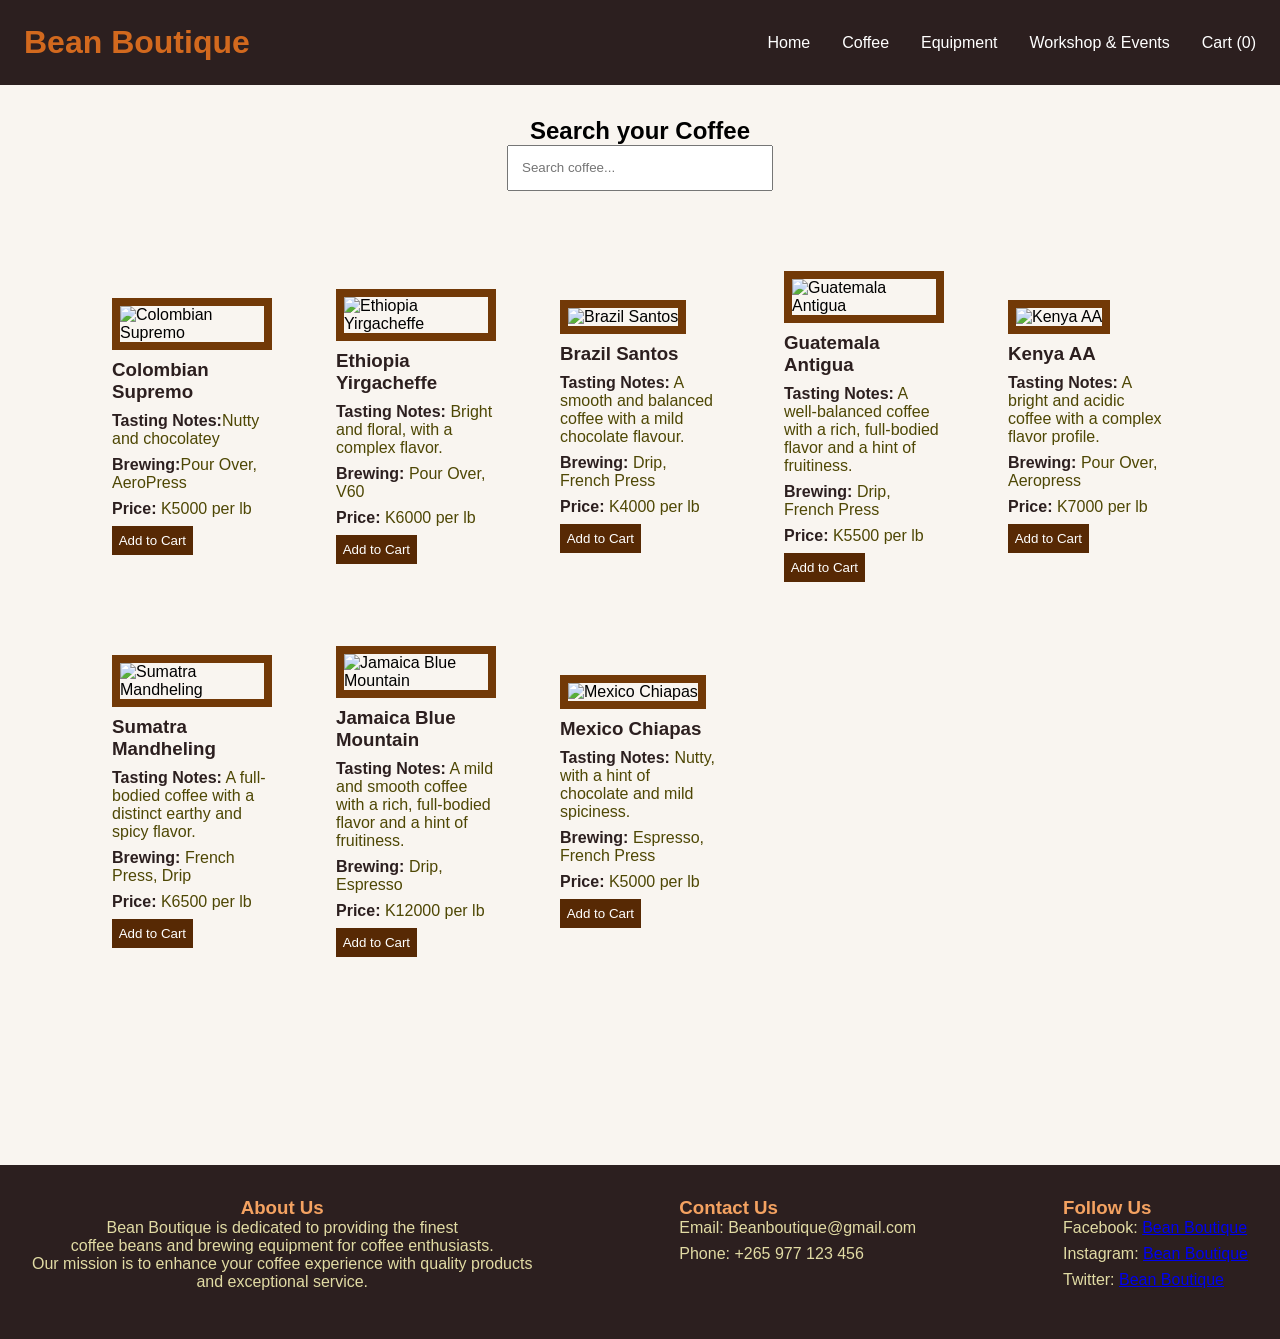
==== coffee.htm @ 49e024cf "Add coffee page" ====
<!DOCTYPE html>
<html lang="en">
<head>
    <meta charset="UTF-8">
    <meta name="viewport" content="width=device-width, initial-scale=1.0">
    <title>Bean Boutique</title>
    <link rel="stylesheet" href="main.css">
</head>
<body>
    <div class="logo"></div>

     <nav>
        
        <div class="logo">Bean Boutique</div>
        <ul>
            <li><a href="main.htm">Home</a></li>
            <li><a href="coffee.htm">Coffee</a></li>
            <li><a href="equipment.htm">Equipment</a></li>
            <li><a href="events.htm">Workshop & Events</a></li>
            <li><a href="cart.htm">Cart <span id="cart-count">(0)</span></a></li>
        </ul>

    </nav>
    

    <div class="container">
    
        <section class="section">
        <h2>Search your Coffee</h2>
        <input type="text" id="search" placeholder="Search coffee..." onkeyup="filterCoffee()">

        </section>  

        <div class="images">
            <div class="block">
                <img src="https://live.staticflickr.com/65535/48798210933_7c9ec1939a_b.jpg" alt="Colombian Supremo">
                <h3>Colombian Supremo</h3>
                <p><strong>Tasting Notes:</strong>Nutty and chocolatey</p>
                <p><strong>Brewing:</strong>Pour Over, AeroPress</p>
                <p><strong>Price:</strong> K5000 per lb</p>
                <button class="cart-btn">Add to Cart</button>
            </div>
            <div class="block">
                <img src="https://upload.wikimedia.org/wikipedia/commons/thumb/5/59/Irgachefe_coffee%E3%80%81Ethiopia.jpg/960px-Irgachefe_coffee%E3%80%81Ethiopia.jpg" alt="Ethiopia Yirgacheffe">
                <h3>Ethiopia Yirgacheffe</h3>
                <p><strong>Tasting Notes:</strong> Bright and floral, with a complex flavor.</p>
                <p><strong>Brewing:</strong> Pour Over, V60</p>
                <p><strong>Price:</strong> K6000 per lb</p>
                <button class="cart-btn">Add to Cart</button>
            </div>
            <div class="block">
                <img src="https://live.staticflickr.com/3148/2957482574_9fefaa1950_b.jpg" alt="Brazil Santos">
                <h3>Brazil Santos</h3>
                <p><strong>Tasting Notes:</strong> A smooth and balanced coffee with a mild chocolate flavour.</p>
                <p><strong>Brewing:</strong> Drip, French Press</p>
                <p><strong>Price:</strong> K4000 per lb</p>
                <button class="cart-btn">Add to Cart</button>
            </div>
            <div class="block">
                <img src="https://upload.wikimedia.org/wikipedia/commons/thumb/2/27/Try-Me_Coffee_New_Orleans_-_1_pound_of_Guatemala_Antigua_freshly_roasted.jpg/1280px-Try-Me_Coffee_New_Orleans_-_1_pound_of_Guatemala_Antigua_freshly_roasted.jpg?_=20250830170238" alt="Guatemala Antigua">
                <h3>Guatemala Antigua</h3>
                <p><strong>Tasting Notes:</strong> A well-balanced coffee with a rich, full-bodied flavor and a hint of fruitiness.</p>
                <p><strong>Brewing:</strong> Drip, French Press</p>
                <p><strong>Price:</strong> K5500 per lb</p>
                <button class="cart-btn">Add to Cart</button>
            </div>
            <div class="block">
                <img src="https://live.staticflickr.com/5588/15047827509_455480f6e6_b.jpg" alt="Kenya AA">
                <h3>Kenya AA</h3>
                <p><strong>Tasting Notes:</strong> A bright and acidic coffee with a complex flavor profile.</p>
                <p><strong>Brewing:</strong> Pour Over, Aeropress </p>
                <p><strong>Price:</strong> K7000 per lb</p>
                <button class="cart-btn">Add to Cart</button>
            </div>
            <div class="block">
                <img src="https://live.staticflickr.com/3133/2708088653_d5575dfa97_b.jpg" alt="Sumatra Mandheling">
                <h3>Sumatra Mandheling</h3>
                <p><strong>Tasting Notes:</strong> A full-bodied coffee with a distinct earthy and spicy flavor.</p>
                <p><strong>Brewing:</strong> French Press, Drip</p>
                <p><strong>Price:</strong> K6500 per lb</p>
                <button class="cart-btn">Add to Cart</button>
            </div>
            <div class="block">
                <img src="https://upload.wikimedia.org/wikipedia/commons/b/ba/Jamaica_Blue_Mountain_Coffee_in_a_packet.jpg?_=20200810202612" alt="Jamaica Blue Mountain">
                <h3>Jamaica Blue Mountain</h3>
                <p><strong>Tasting Notes:</strong> A mild and smooth coffee with a rich, full-bodied flavor and a hint of fruitiness.</p>
                <p><strong>Brewing:</strong> Drip, Espresso</p>
                <p><strong>Price:</strong> K12000 per lb</p>
                <button class="cart-btn">Add to Cart</button>
            </div>
            <div class="block">
                <img src="https://upload.wikimedia.org/wikipedia/commons/thumb/b/b2/Bolsa_de_caf%C3%A9_org%C3%A1nico_zapatista.jpg/960px-Bolsa_de_caf%C3%A9_org%C3%A1nico_zapatista.jpg" alt="Mexico Chiapas">
                <h3>Mexico Chiapas</h3>
                <p><strong>Tasting Notes:</strong> Nutty, with a hint of chocolate and mild spiciness.</p>
                <p><strong>Brewing:</strong> Espresso, French Press</p>
                <p><strong>Price:</strong> K5000 per lb</p>
                <button class="cart-btn">Add to Cart</button>
            </div>
            
        </div>
    </div>

    <footer>
        <div class="column-1">
            <h3>About Us</h3>
            <p>Bean Boutique is dedicated to providing the finest<br> coffee beans and brewing equipment for coffee enthusiasts. <br>Our mission is to enhance your coffee experience with quality products<br> and exceptional service.</p>
        </div>

        <div class="column-3">
            <h3>Contact Us</h3>
            <p>Email: Beanboutique@gmail.com</p>
            <p>Phone: +265 977 123 456</p>
        </div>

        <div class="column-2">
            <h3>Follow Us</h3>
            <p>Facebook: <a href="https://www.facebook.com/BeanBoutique">Bean Boutique</a></p>
            <p>Instagram: <a href="https://www.instagram.com/BeanBoutique">Bean Boutique</a></p>
            <p>Twitter: <a href="https://x.com/BeanBoutique">Bean Boutique</a></p>
        </div>
 
    </footer>

    <script src="coffee.js"></script>
</body>
</html>
---- main.css ----
*{ 
    margin: 0;
    padding: 0; 
    box-sizing: border-box; 
}

body {
    font-family: Arial, sans-serif; 
    background: #f9f5f0; 
}

nav {
    background: #2C1F1F;
    color: white;
    padding: 1.5em;
    display: flex;
    justify-content: space-between;
    align-items: center;

}

nav ul {
    display: flex;
    gap: 2em;

}

ul {
    list-style: none;
    font-family: Arial, sans-serif;

}

ul a {
    color: white;
    text-decoration: none;
    transition: 0.3s;
}

a:hover {
    color: #F4A261;
}

.logo {
    font-size: 2em; 
    font-weight: bold; 
    color: chocolate;
}

.Wlcm{
    text-align: center;
    padding: 2em;
    font-family: Arial, sans-serif;
}

.Wlcm h1 {
    font-size: 3em;
    margin-bottom: 0.5em;
    color: #2C1F1F;
}

.Wlcm p {
    font-size: 1.2em;
    color: #4e4704;
}

.slideshow {
    position: relative;
    height: 25em;
    top: 4em;
    Margin-bottom: 2em;
}

.slide {
    position: absolute;
    top: 0;
    left: 0;
    width: 100%;
    height: 100%;
    opacity: 0;
    transition: opacity 1.5s ease;
}

.slide.active {
    opacity: 1;
}

.slide img {
    width: 100%;
    height: 100%;
    object-fit:cover;
}

/* Coffee for sale*/

.images {
  display: grid;
  grid-template-columns: repeat(auto-fit, minmax(10em, 1em));
  gap: 4em;
  padding: 3em;
  align-items: center;
  justify-content: center;
  transition: 3s;
}

.images img {
  width: 12em;
  height: 12em;
  border: 0.5em #723907 solid;
  transition: 0.4s;
  cursor: pointer;

}


.images img:hover{
  transform: scale(1.1);
}

.section { 
    padding: 2em; 
    text-align: center;
    font-family: Arial, sans-serif; 
}

#search {
    padding:1em; 
    width: 20em; 
}

.block h3 {
    margin-top: 0.5em;
    font-family: Arial, sans-serif;
    color: #2C1F1F;
    margin-bottom: 0.5em;
}

.block .cart-btn {
    background-color: #572904;
    color: white;
    border: none;
    padding: 0.5em;
    cursor: pointer;
    font-family: Arial, sans-serif;
    transition: 0.3s;
}

.block .cart-btn:hover {
    background-color: #E76F51;
}

.block p strong {
    font-family: Arial, sans-serif;
    color: #2C1F1F;
}

.block p {
    font-family: Arial, sans-serif;
    color: #4e4704;
    margin-bottom: 0.5em;
}

/* Equipments */

.equipments {
  transition: 3s;
  padding-left: 20em;
}

.equipments img {
  width: 14em;
  height: 14em;
  border: 0.5em #723907 solid;
  transition: 0.4s;
  cursor: pointer;

}

.equipments img:hover{
  transform: scale(1.1);
}


.card h3 {
    margin-top: 0.5em;
    font-family: Arial, sans-serif;
    color: #2C1F1F;
    margin-bottom: 0.5em;

}

.card .cart-btn {
    background-color: #572904;
    color: white;
    border: none;
    padding: 0.5em;
    cursor: pointer;
    font-family: Arial, sans-serif;
    transition: 0.3s;
    margin-bottom: 0.5em;
}

.card .cart-btn:hover {
    background-color: #E76F51;
}

.card p strong {
    font-family: Arial, sans-serif;
    color: #2C1F1F;
}

.card p {
    font-family: Arial, sans-serif;
    color: #4e4704;
    margin-bottom: 0.5em;
}

.card h3 {
    font-family: Arial, sans-serif;
    color: #2C1F1F;
    margin-bottom: 0.5em;
    text-decoration:wavy underline;
}

/* Footer*/

footer {
    background: #2C1F1F;
    color: white;
    padding: 2em;
    margin-top: 10em;
    display: flex;
    align-items: flex-start;
    justify-content: space-between;

    
}

.column-2{
    font-family: Arial, sans-serif;
    color: #F4A261;
    margin-bottom: 0.5em;

}

.column-3{
    font-family: Arial, sans-serif;
    color: #F4A261;
    margin-bottom: 0.5em;
    text-align: left;
}

.column-1{
    font-family: Arial, sans-serif;
    color: #F4A261;
    margin-bottom: 0.5em;
    text-align: center;
}

footer p {
    font-family: Arial, sans-serif;
    color: #e1dba4;
    margin-bottom: 0.5em;
}
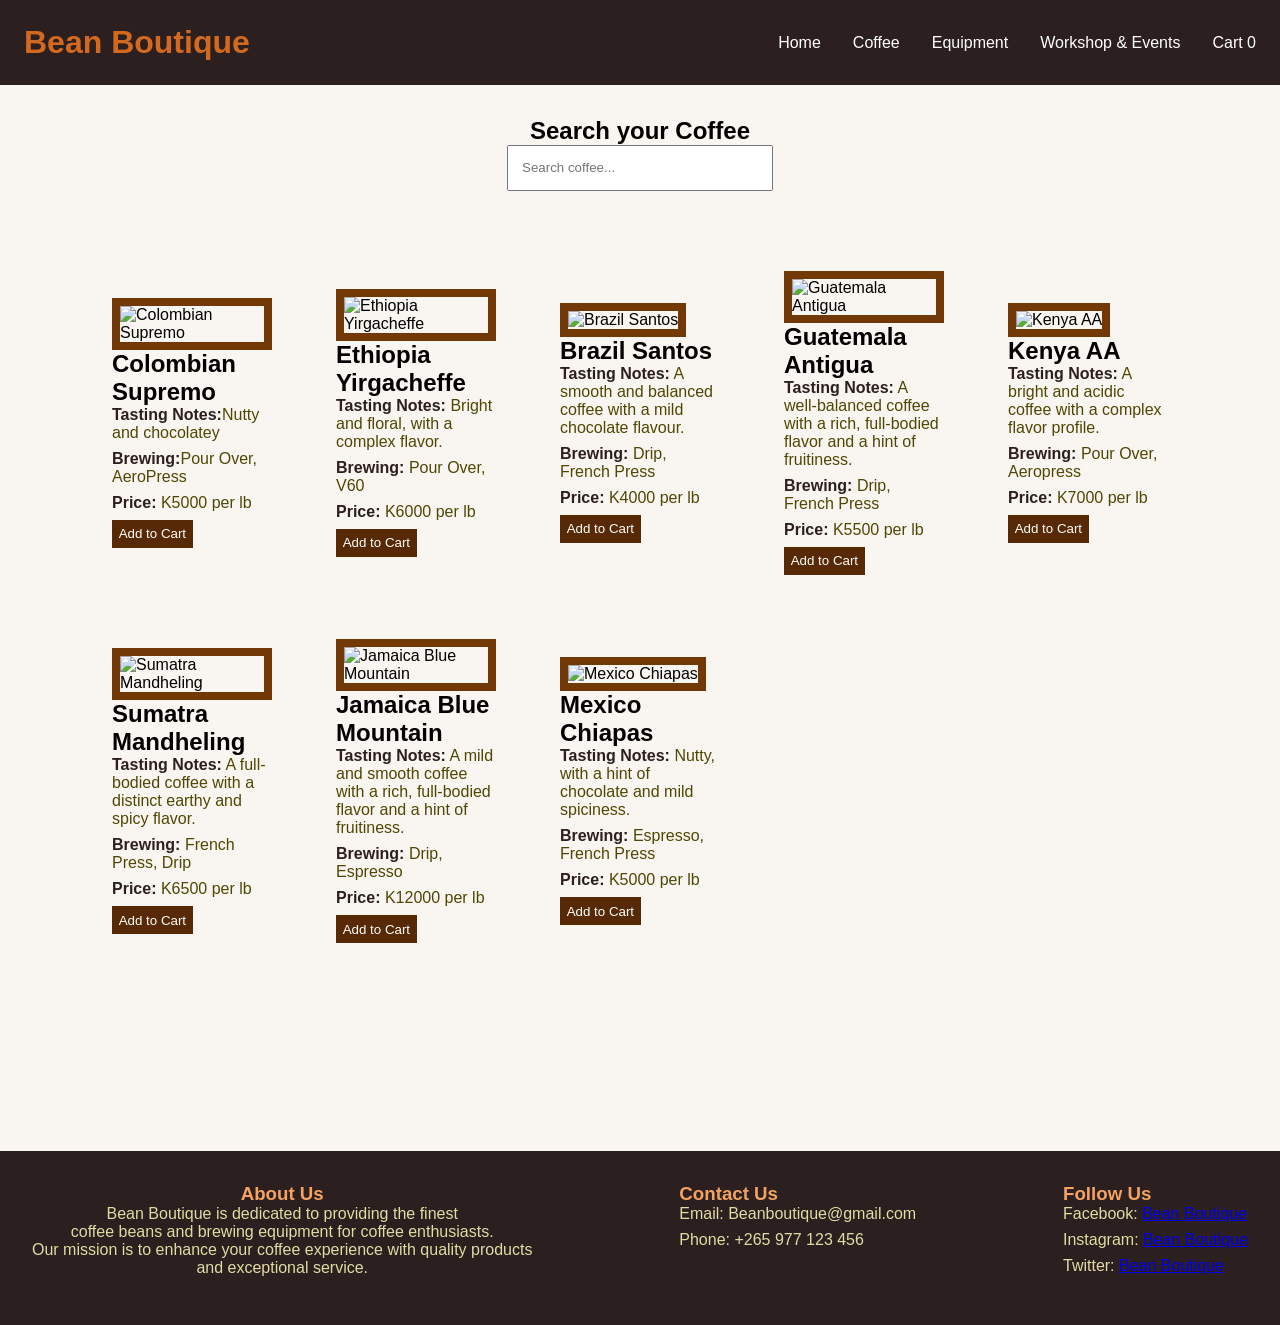
==== commit b0a7e4dd: "Update Coffee HTML file" ====
--- a/coffee.htm
+++ b/coffee.htm
@@ -9,8 +9,7 @@
 <body>
     <div class="logo"></div>
 
-     <nav>
-        
+     <nav>  
         <div class="logo">Bean Boutique</div>
         <ul>
             <li><a href="main.htm">Home</a></li>
@@ -26,7 +25,9 @@
     <div class="container">
     
         <section class="section">
-        <h2>Search your Coffee</h2>
+
+        <h1>Search your Coffee</h1>
+
         <input type="text" id="search" placeholder="Search coffee..." onkeyup="filterCoffee()">
 
         </section>  
@@ -34,7 +35,7 @@
         <div class="images">
             <div class="block">
                 <img src="https://live.staticflickr.com/65535/48798210933_7c9ec1939a_b.jpg" alt="Colombian Supremo">
-                <h3>Colombian Supremo</h3>
+                <h2>Colombian Supremo</h2>
                 <p><strong>Tasting Notes:</strong>Nutty and chocolatey</p>
                 <p><strong>Brewing:</strong>Pour Over, AeroPress</p>
                 <p><strong>Price:</strong> K5000 per lb</p>
@@ -42,7 +43,7 @@
             </div>
             <div class="block">
                 <img src="https://upload.wikimedia.org/wikipedia/commons/thumb/5/59/Irgachefe_coffee%E3%80%81Ethiopia.jpg/960px-Irgachefe_coffee%E3%80%81Ethiopia.jpg" alt="Ethiopia Yirgacheffe">
-                <h3>Ethiopia Yirgacheffe</h3>
+                <h2>Ethiopia Yirgacheffe</h2>
                 <p><strong>Tasting Notes:</strong> Bright and floral, with a complex flavor.</p>
                 <p><strong>Brewing:</strong> Pour Over, V60</p>
                 <p><strong>Price:</strong> K6000 per lb</p>
@@ -50,7 +51,7 @@
             </div>
             <div class="block">
                 <img src="https://live.staticflickr.com/3148/2957482574_9fefaa1950_b.jpg" alt="Brazil Santos">
-                <h3>Brazil Santos</h3>
+                <h2>Brazil Santos</h2>
                 <p><strong>Tasting Notes:</strong> A smooth and balanced coffee with a mild chocolate flavour.</p>
                 <p><strong>Brewing:</strong> Drip, French Press</p>
                 <p><strong>Price:</strong> K4000 per lb</p>
@@ -58,7 +59,7 @@
             </div>
             <div class="block">
                 <img src="https://upload.wikimedia.org/wikipedia/commons/thumb/2/27/Try-Me_Coffee_New_Orleans_-_1_pound_of_Guatemala_Antigua_freshly_roasted.jpg/1280px-Try-Me_Coffee_New_Orleans_-_1_pound_of_Guatemala_Antigua_freshly_roasted.jpg?_=20250830170238" alt="Guatemala Antigua">
-                <h3>Guatemala Antigua</h3>
+                <h2>Guatemala Antigua</h2>
                 <p><strong>Tasting Notes:</strong> A well-balanced coffee with a rich, full-bodied flavor and a hint of fruitiness.</p>
                 <p><strong>Brewing:</strong> Drip, French Press</p>
                 <p><strong>Price:</strong> K5500 per lb</p>
@@ -66,7 +67,7 @@
             </div>
             <div class="block">
                 <img src="https://live.staticflickr.com/5588/15047827509_455480f6e6_b.jpg" alt="Kenya AA">
-                <h3>Kenya AA</h3>
+                <h2>Kenya AA</h2>
                 <p><strong>Tasting Notes:</strong> A bright and acidic coffee with a complex flavor profile.</p>
                 <p><strong>Brewing:</strong> Pour Over, Aeropress </p>
                 <p><strong>Price:</strong> K7000 per lb</p>
@@ -74,7 +75,7 @@
             </div>
             <div class="block">
                 <img src="https://live.staticflickr.com/3133/2708088653_d5575dfa97_b.jpg" alt="Sumatra Mandheling">
-                <h3>Sumatra Mandheling</h3>
+                <h2>Sumatra Mandheling</h2>
                 <p><strong>Tasting Notes:</strong> A full-bodied coffee with a distinct earthy and spicy flavor.</p>
                 <p><strong>Brewing:</strong> French Press, Drip</p>
                 <p><strong>Price:</strong> K6500 per lb</p>
@@ -82,7 +83,7 @@
             </div>
             <div class="block">
                 <img src="https://upload.wikimedia.org/wikipedia/commons/b/ba/Jamaica_Blue_Mountain_Coffee_in_a_packet.jpg?_=20200810202612" alt="Jamaica Blue Mountain">
-                <h3>Jamaica Blue Mountain</h3>
+                <h2>Jamaica Blue Mountain</h2>
                 <p><strong>Tasting Notes:</strong> A mild and smooth coffee with a rich, full-bodied flavor and a hint of fruitiness.</p>
                 <p><strong>Brewing:</strong> Drip, Espresso</p>
                 <p><strong>Price:</strong> K12000 per lb</p>
@@ -90,7 +91,7 @@
             </div>
             <div class="block">
                 <img src="https://upload.wikimedia.org/wikipedia/commons/thumb/b/b2/Bolsa_de_caf%C3%A9_org%C3%A1nico_zapatista.jpg/960px-Bolsa_de_caf%C3%A9_org%C3%A1nico_zapatista.jpg" alt="Mexico Chiapas">
-                <h3>Mexico Chiapas</h3>
+                <h2>Mexico Chiapas</h2>
                 <p><strong>Tasting Notes:</strong> Nutty, with a hint of chocolate and mild spiciness.</p>
                 <p><strong>Brewing:</strong> Espresso, French Press</p>
                 <p><strong>Price:</strong> K5000 per lb</p>
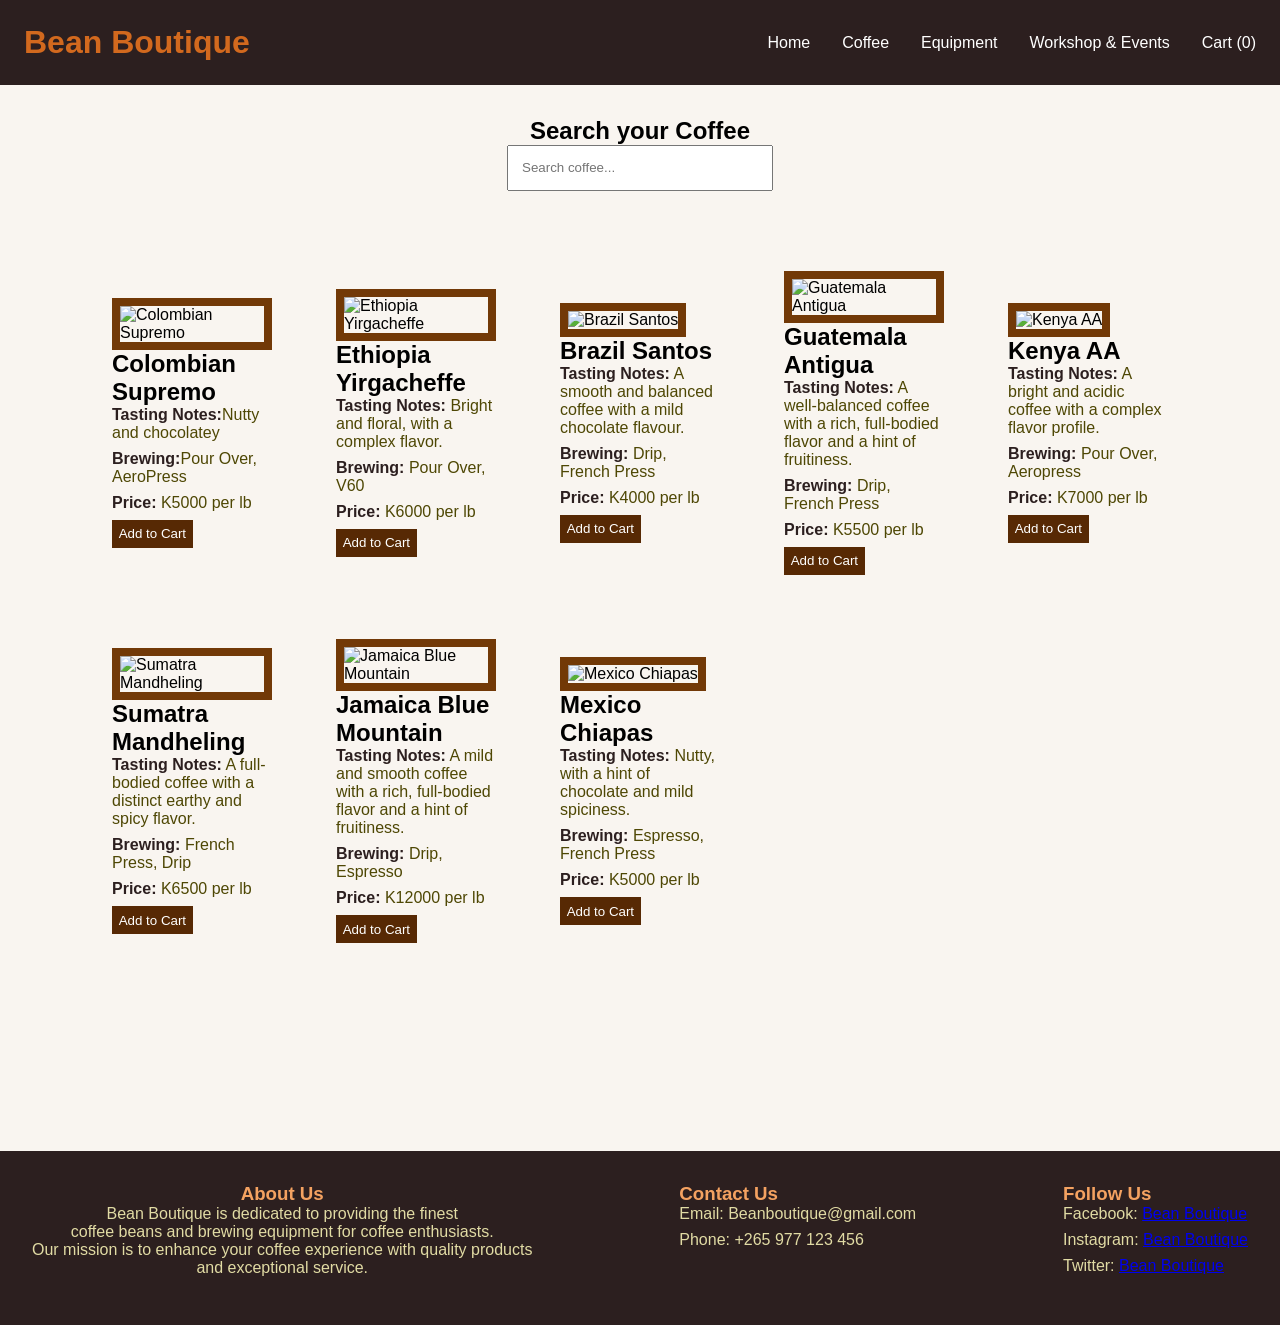
==== commit 92b571be: "Update Coffee HTML" ====
--- a/coffee.htm
+++ b/coffee.htm
@@ -33,7 +33,7 @@
         </section>  
 
         <div class="images">
-            <div class="block">
+            <div class="block" data-name="Colombian Supremo" data-price="5000">
                 <img src="https://live.staticflickr.com/65535/48798210933_7c9ec1939a_b.jpg" alt="Colombian Supremo">
                 <h2>Colombian Supremo</h2>
                 <p><strong>Tasting Notes:</strong>Nutty and chocolatey</p>
@@ -41,7 +41,7 @@
                 <p><strong>Price:</strong> K5000 per lb</p>
                 <button class="cart-btn">Add to Cart</button>
             </div>
-            <div class="block">
+            <div class="block" data-name="Ethiopia Yirgacheffe" data-price="6000">
                 <img src="https://upload.wikimedia.org/wikipedia/commons/thumb/5/59/Irgachefe_coffee%E3%80%81Ethiopia.jpg/960px-Irgachefe_coffee%E3%80%81Ethiopia.jpg" alt="Ethiopia Yirgacheffe">
                 <h2>Ethiopia Yirgacheffe</h2>
                 <p><strong>Tasting Notes:</strong> Bright and floral, with a complex flavor.</p>
@@ -49,7 +49,7 @@
                 <p><strong>Price:</strong> K6000 per lb</p>
                 <button class="cart-btn">Add to Cart</button>
             </div>
-            <div class="block">
+            <div class="block" data-name="Brazil Santos" data-price="4000">
                 <img src="https://live.staticflickr.com/3148/2957482574_9fefaa1950_b.jpg" alt="Brazil Santos">
                 <h2>Brazil Santos</h2>
                 <p><strong>Tasting Notes:</strong> A smooth and balanced coffee with a mild chocolate flavour.</p>
@@ -57,7 +57,7 @@
                 <p><strong>Price:</strong> K4000 per lb</p>
                 <button class="cart-btn">Add to Cart</button>
             </div>
-            <div class="block">
+            <div class="block" data-name="Guatemala Antigua" data-price="5500">
                 <img src="https://upload.wikimedia.org/wikipedia/commons/thumb/2/27/Try-Me_Coffee_New_Orleans_-_1_pound_of_Guatemala_Antigua_freshly_roasted.jpg/1280px-Try-Me_Coffee_New_Orleans_-_1_pound_of_Guatemala_Antigua_freshly_roasted.jpg?_=20250830170238" alt="Guatemala Antigua">
                 <h2>Guatemala Antigua</h2>
                 <p><strong>Tasting Notes:</strong> A well-balanced coffee with a rich, full-bodied flavor and a hint of fruitiness.</p>
@@ -65,7 +65,7 @@
                 <p><strong>Price:</strong> K5500 per lb</p>
                 <button class="cart-btn">Add to Cart</button>
             </div>
-            <div class="block">
+            <div class="block" data-name="Kenya AA" data-price="7000">
                 <img src="https://live.staticflickr.com/5588/15047827509_455480f6e6_b.jpg" alt="Kenya AA">
                 <h2>Kenya AA</h2>
                 <p><strong>Tasting Notes:</strong> A bright and acidic coffee with a complex flavor profile.</p>
@@ -73,7 +73,7 @@
                 <p><strong>Price:</strong> K7000 per lb</p>
                 <button class="cart-btn">Add to Cart</button>
             </div>
-            <div class="block">
+            <div class="block" data-name="Sumatra Mandheling" data-price="6500">
                 <img src="https://live.staticflickr.com/3133/2708088653_d5575dfa97_b.jpg" alt="Sumatra Mandheling">
                 <h2>Sumatra Mandheling</h2>
                 <p><strong>Tasting Notes:</strong> A full-bodied coffee with a distinct earthy and spicy flavor.</p>
@@ -81,7 +81,7 @@
                 <p><strong>Price:</strong> K6500 per lb</p>
                 <button class="cart-btn">Add to Cart</button>
             </div>
-            <div class="block">
+            <div class="block" data-name="Jamaica Blue Mountain" data-price="12000">
                 <img src="https://upload.wikimedia.org/wikipedia/commons/b/ba/Jamaica_Blue_Mountain_Coffee_in_a_packet.jpg?_=20200810202612" alt="Jamaica Blue Mountain">
                 <h2>Jamaica Blue Mountain</h2>
                 <p><strong>Tasting Notes:</strong> A mild and smooth coffee with a rich, full-bodied flavor and a hint of fruitiness.</p>
@@ -89,7 +89,7 @@
                 <p><strong>Price:</strong> K12000 per lb</p>
                 <button class="cart-btn">Add to Cart</button>
             </div>
-            <div class="block">
+            <div class="block" data-name="Mexico Chiapas" data-price="5000">
                 <img src="https://upload.wikimedia.org/wikipedia/commons/thumb/b/b2/Bolsa_de_caf%C3%A9_org%C3%A1nico_zapatista.jpg/960px-Bolsa_de_caf%C3%A9_org%C3%A1nico_zapatista.jpg" alt="Mexico Chiapas">
                 <h2>Mexico Chiapas</h2>
                 <p><strong>Tasting Notes:</strong> Nutty, with a hint of chocolate and mild spiciness.</p>
@@ -122,6 +122,6 @@
  
     </footer>
 
-    <script src="coffee.js"></script>
+    <script src="home.js"></script>
 </body>
 </html>
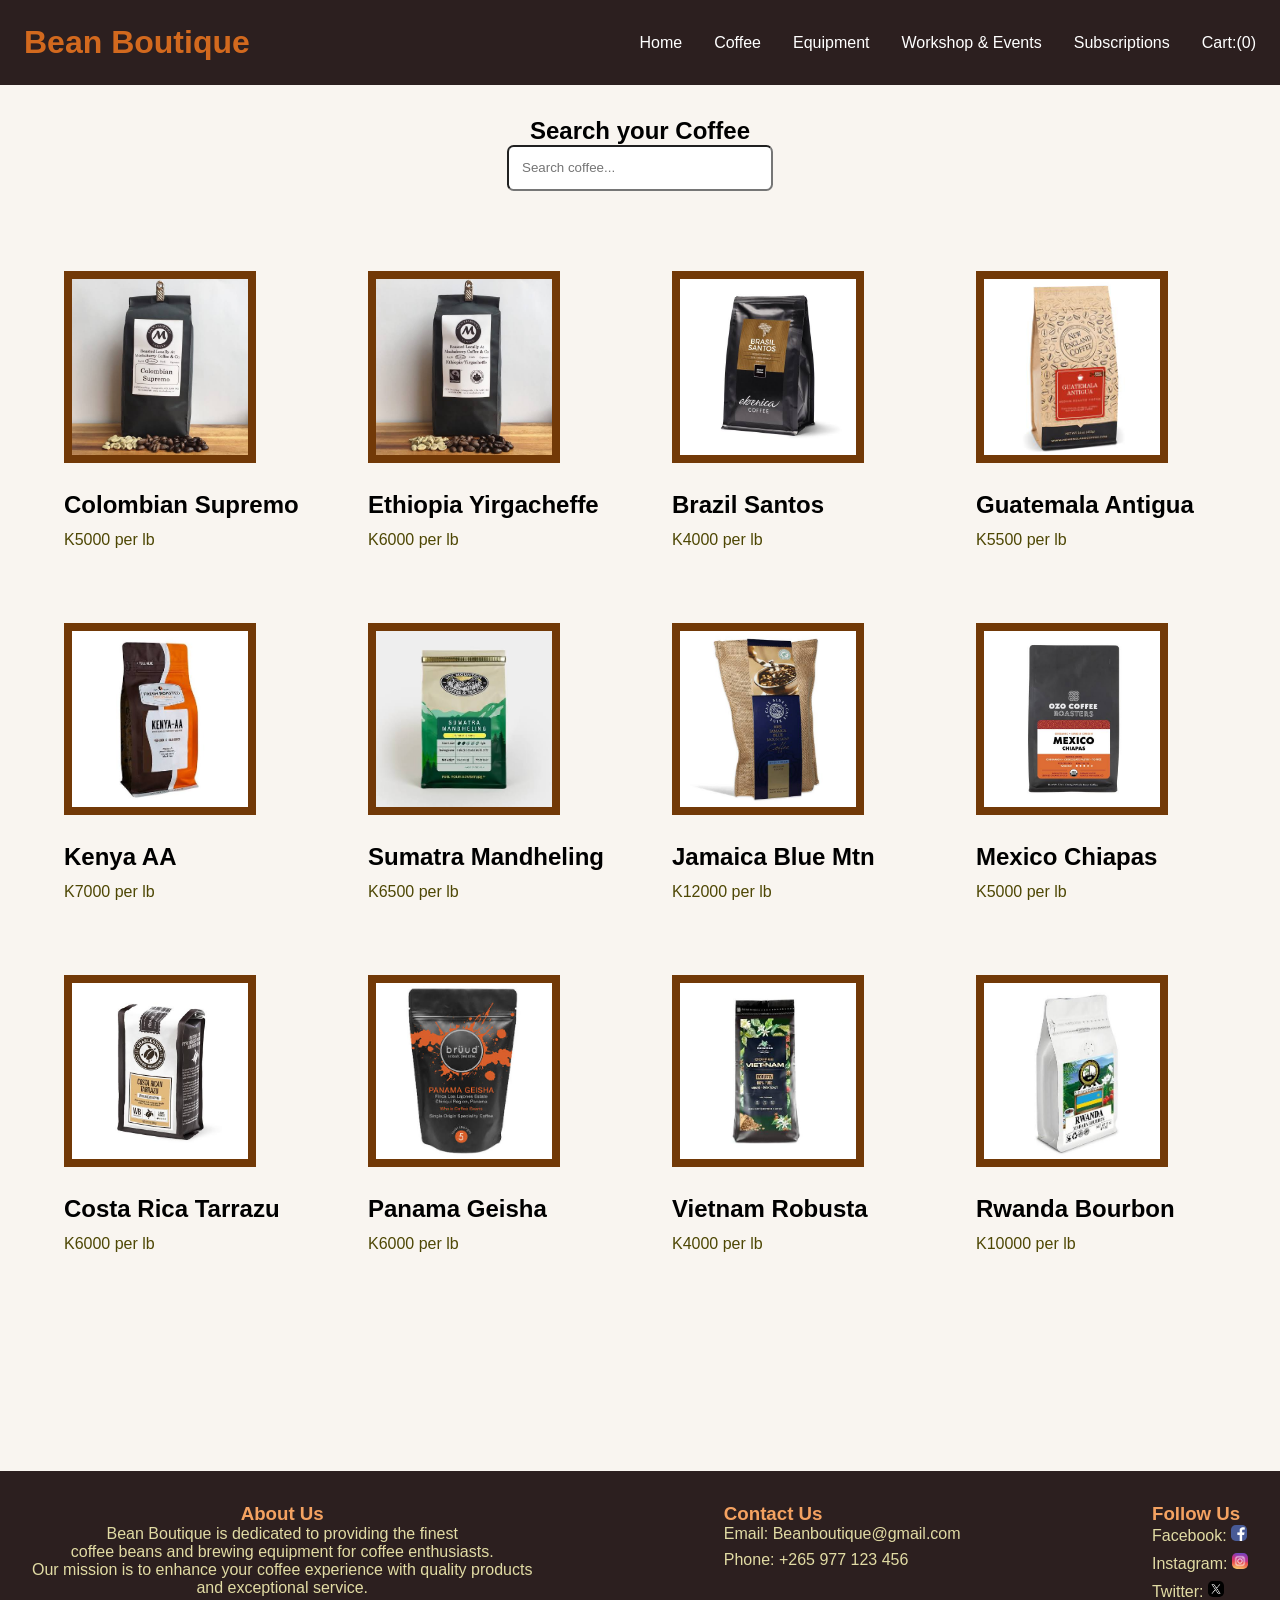
==== commit 216d2418: "Adding and Updating" ====
--- a/coffee.htm
+++ b/coffee.htm
@@ -4,19 +4,20 @@
     <meta charset="UTF-8">
     <meta name="viewport" content="width=device-width, initial-scale=1.0">
     <title>Bean Boutique</title>
-    <link rel="stylesheet" href="main.css">
+    <link rel="stylesheet" href="style.css">
 </head>
 <body>
     <div class="logo"></div>
 
      <nav>  
-        <div class="logo">Bean Boutique</div>
+        <div class="logo"><a href="index.htm">Bean Boutique</a></div>
         <ul>
-            <li><a href="main.htm">Home</a></li>
+            <li><a href="index.htm">Home</a></li>
             <li><a href="coffee.htm">Coffee</a></li>
             <li><a href="equipment.htm">Equipment</a></li>
             <li><a href="events.htm">Workshop & Events</a></li>
-            <li><a href="cart.htm">Cart <span id="cart-count">(0)</span></a></li>
+            <li><a href="subscription.htm">Subscriptions</a></li>
+            <li><a href="cart.htm">Cart:<span id="cart-count">(0)</span></a></li>
         </ul>
 
     </nav>
@@ -33,71 +34,78 @@
         </section>  
 
         <div class="images">
-            <div class="block" data-name="Colombian Supremo" data-price="5000">
-                <img src="https://live.staticflickr.com/65535/48798210933_7c9ec1939a_b.jpg" alt="Colombian Supremo">
+            <div class="block" data-name="Colombian Supremo" data-price="5000" data-notes="Nutty and chocolatey" data-brewing="Pour Over, AeroPress">
+                <img src="coffee images/coffee 1.jpg" alt="Colombian Supremo">
                 <h2>Colombian Supremo</h2>
-                <p><strong>Tasting Notes:</strong>Nutty and chocolatey</p>
-                <p><strong>Brewing:</strong>Pour Over, AeroPress</p>
-                <p><strong>Price:</strong> K5000 per lb</p>
-                <button class="cart-btn">Add to Cart</button>
+                <p class="card-price">K5000 per lb</p>
             </div>
-            <div class="block" data-name="Ethiopia Yirgacheffe" data-price="6000">
-                <img src="https://upload.wikimedia.org/wikipedia/commons/thumb/5/59/Irgachefe_coffee%E3%80%81Ethiopia.jpg/960px-Irgachefe_coffee%E3%80%81Ethiopia.jpg" alt="Ethiopia Yirgacheffe">
+            <div class="block" data-name="Ethiopia Yirgacheffe" data-price="6000" data-notes="Bright and floral, with a complex flavor." data-brewing="Pour Over, V60">
+                <img src="coffee images/coffee 2.jpg" alt="Ethiopia Yirgacheffe">
                 <h2>Ethiopia Yirgacheffe</h2>
-                <p><strong>Tasting Notes:</strong> Bright and floral, with a complex flavor.</p>
-                <p><strong>Brewing:</strong> Pour Over, V60</p>
-                <p><strong>Price:</strong> K6000 per lb</p>
-                <button class="cart-btn">Add to Cart</button>
+                <p class="card-price">K6000 per lb</p>
             </div>
-            <div class="block" data-name="Brazil Santos" data-price="4000">
-                <img src="https://live.staticflickr.com/3148/2957482574_9fefaa1950_b.jpg" alt="Brazil Santos">
+            <div class="block" data-name="Brazil Santos" data-price="4000" data-notes="A smooth and balanced coffee with a mild chocolate flavour." data-brewing="Drip, French Press">
+                <img src="coffee images/coffee 3.jpg" alt="Brazil Santos">
                 <h2>Brazil Santos</h2>
-                <p><strong>Tasting Notes:</strong> A smooth and balanced coffee with a mild chocolate flavour.</p>
-                <p><strong>Brewing:</strong> Drip, French Press</p>
-                <p><strong>Price:</strong> K4000 per lb</p>
-                <button class="cart-btn">Add to Cart</button>
+                <p class="card-price">K4000 per lb</p>
             </div>
-            <div class="block" data-name="Guatemala Antigua" data-price="5500">
-                <img src="https://upload.wikimedia.org/wikipedia/commons/thumb/2/27/Try-Me_Coffee_New_Orleans_-_1_pound_of_Guatemala_Antigua_freshly_roasted.jpg/1280px-Try-Me_Coffee_New_Orleans_-_1_pound_of_Guatemala_Antigua_freshly_roasted.jpg?_=20250830170238" alt="Guatemala Antigua">
+            <div class="block" data-name="Guatemala Antigua" data-price="5500" data-notes="A well-balanced coffee with a rich, full-bodied flavor and a hint of fruitiness." data-brewing="Drip, French Press">
+                <img src="coffee images/coffee 4.jpg" alt="Guatemala Antigua">
                 <h2>Guatemala Antigua</h2>
-                <p><strong>Tasting Notes:</strong> A well-balanced coffee with a rich, full-bodied flavor and a hint of fruitiness.</p>
-                <p><strong>Brewing:</strong> Drip, French Press</p>
-                <p><strong>Price:</strong> K5500 per lb</p>
-                <button class="cart-btn">Add to Cart</button>
+                <p class="card-price">K5500 per lb</p>
             </div>
-            <div class="block" data-name="Kenya AA" data-price="7000">
-                <img src="https://live.staticflickr.com/5588/15047827509_455480f6e6_b.jpg" alt="Kenya AA">
+            <div class="block" data-name="Kenya AA" data-price="7000" data-notes="A bright and acidic coffee with a complex flavor profile." data-brewing="Pour Over, Aeropress">
+                <img src="coffee images/coffee 5.jpg" alt="Kenya AA">
                 <h2>Kenya AA</h2>
-                <p><strong>Tasting Notes:</strong> A bright and acidic coffee with a complex flavor profile.</p>
-                <p><strong>Brewing:</strong> Pour Over, Aeropress </p>
-                <p><strong>Price:</strong> K7000 per lb</p>
-                <button class="cart-btn">Add to Cart</button>
+                <p class="card-price">K7000 per lb</p>
             </div>
-            <div class="block" data-name="Sumatra Mandheling" data-price="6500">
-                <img src="https://live.staticflickr.com/3133/2708088653_d5575dfa97_b.jpg" alt="Sumatra Mandheling">
+            <div class="block" data-name="Sumatra Mandheling" data-price="6500" data-notes="A full-bodied coffee with a distinct earthy and spicy flavor." data-brewing="French Press, Drip">
+                <img src="coffee images/coffee 6.jpg" alt="Sumatra Mandheling">
                 <h2>Sumatra Mandheling</h2>
-                <p><strong>Tasting Notes:</strong> A full-bodied coffee with a distinct earthy and spicy flavor.</p>
-                <p><strong>Brewing:</strong> French Press, Drip</p>
-                <p><strong>Price:</strong> K6500 per lb</p>
-                <button class="cart-btn">Add to Cart</button>
+                <p class="card-price">K6500 per lb</p>
             </div>
-            <div class="block" data-name="Jamaica Blue Mountain" data-price="12000">
-                <img src="https://upload.wikimedia.org/wikipedia/commons/b/ba/Jamaica_Blue_Mountain_Coffee_in_a_packet.jpg?_=20200810202612" alt="Jamaica Blue Mountain">
-                <h2>Jamaica Blue Mountain</h2>
-                <p><strong>Tasting Notes:</strong> A mild and smooth coffee with a rich, full-bodied flavor and a hint of fruitiness.</p>
-                <p><strong>Brewing:</strong> Drip, Espresso</p>
-                <p><strong>Price:</strong> K12000 per lb</p>
-                <button class="cart-btn">Add to Cart</button>
+            <div class="block" data-name="Jamaica Blue Mnt" data-price="12000" data-notes="A mild and smooth coffee with a rich, full-bodied flavor and a hint of fruitiness." data-brewing="Drip, Espresso">
+                <img src="coffee images/coffee 7.jpg" alt="Jamaica Blue Mnt">
+                <h2>Jamaica Blue Mtn</h2>
+                <p class="card-price">K12000 per lb</p>
             </div>
-            <div class="block" data-name="Mexico Chiapas" data-price="5000">
-                <img src="https://upload.wikimedia.org/wikipedia/commons/thumb/b/b2/Bolsa_de_caf%C3%A9_org%C3%A1nico_zapatista.jpg/960px-Bolsa_de_caf%C3%A9_org%C3%A1nico_zapatista.jpg" alt="Mexico Chiapas">
+            <div class="block" data-name="Mexico Chiapas" data-price="5000" data-notes="Nutty, with a hint of chocolate and mild spiciness." data-brewing="Espresso, French Press">
+                <img src="coffee images/coffee 8.jpg" alt="Mexico Chiapas">
                 <h2>Mexico Chiapas</h2>
-                <p><strong>Tasting Notes:</strong> Nutty, with a hint of chocolate and mild spiciness.</p>
-                <p><strong>Brewing:</strong> Espresso, French Press</p>
-                <p><strong>Price:</strong> K5000 per lb</p>
-                <button class="cart-btn">Add to Cart</button>
+                <p class="card-price">K5000 per lb</p>
             </div>
-            
+            <div class="block" data-name="Costa Rica Tarrazu" data-price="6000" data-notes="Bright and clean, with citrus acidity and honey sweetness." data-brewing="Pour Over, V60">
+                <img src="coffee images/coffee 9.jpg" alt="Costa Rica Tarrazu">
+                <h2>Costa Rica Tarrazu</h2>
+                <p class="card-price">K6000 per lb</p>
+            </div>
+            <div class="block" data-name="Panama Geisha" data-price="6000" data-notes="Bright and floral, with a complex flavor." data-brewing="Pour Over, Siphon">
+                <img src="coffee images/coffee 10.jpg" alt="Panama Geisha">
+                <h2>Panama Geisha</h2>
+                <p class="card-price">K6000 per lb</p>
+            </div>
+            <div class="block" data-name="Vietnam Robusta" data-price="4000" data-notes="Earthy with strong bitterness." data-brewing="Espresso, Phin Filter">
+                <img src="coffee images/coffee 11.jpg" alt="Vietnam Robusta">
+                <h2>Vietnam Robusta</h2>
+                <p class="card-price">K4000 per lb</p>
+            </div>
+            <div class="block" data-name="Rwanda Bourbon" data-price="10000" data-notes="A well-balanced coffee with a rich, full-bodied flavor and a hint of fruitiness." data-brewing="Pour Over, AeroPress">
+                <img src="coffee images/coffee 12.jpg" alt="Rwanda Bourbon">
+                <h2>Rwanda Bourbon</h2>
+                <p class="card-price">K10000 per lb</p>
+            </div>
+        </div>
+    </div>
+
+    <div id="product-modal" class="modal hidden">
+        <div class="modal-content">
+            <button id="modal-close" class="modal-close">x</button>
+            <img id="modal-img" src="" alt="">
+            <h2 id="modal-name"></h2>
+            <p><strong>Tasting Notes:</strong> <span id="modal-notes"></span></p>
+            <p><strong>Brewing:</strong> <span id="modal-brewing"></span></p>
+            <p><strong>Price:</strong> <span id="modal-price"></span></p>
+            <button id="modal-add" class="cart-btn">Add to Cart</button>
         </div>
     </div>
 
@@ -115,13 +123,13 @@
 
         <div class="column-2">
             <h3>Follow Us</h3>
-            <p>Facebook: <a href="https://www.facebook.com/BeanBoutique">Bean Boutique</a></p>
-            <p>Instagram: <a href="https://www.instagram.com/BeanBoutique">Bean Boutique</a></p>
-            <p>Twitter: <a href="https://x.com/BeanBoutique">Bean Boutique</a></p>
+            <p>Facebook: <a href="https://www.facebook.com/BeanBoutique"><img src="Com-logos/Facebook.png" alt="Facebook-logo"></a></p>
+            <p>Instagram: <a href="https://www.instagram.com/BeanBoutique"><img src="Com-logos/Instagram.jpg" alt="Instagram-logo"></a></p>
+            <p>Twitter: <a href="https://x.com/BeanBoutique"><img src="Com-logos/X.png" alt="X-logo"></a></p>
         </div>
  
     </footer>
 
-    <script src="home.js"></script>
+    <script src="script.js"></script>
 </body>
 </html>
--- a/style.css
+++ b/style.css
@@ -0,0 +1,519 @@
+*{ 
+    margin: 0;
+    padding: 0; 
+    box-sizing: border-box;
+
+}
+
+body {
+    font-family: Arial, sans-serif; 
+    background: #f9f5f0; 
+}
+
+
+nav {
+    background: #2C1F1F;
+    color: white;
+    padding: 1.5em;
+    display: flex;
+    justify-content: space-between;
+    align-items: center;
+
+}
+
+nav ul {
+    display: flex;
+    gap: 2em;
+
+}
+
+ul {
+    list-style: none;
+    font-family: Arial, sans-serif;
+
+}
+
+ul a {
+    color: white;
+    text-decoration: none;
+    transition: 0.3s;
+}
+
+a:hover {
+    color: #F4A261;
+}
+
+
+.logo {
+    font-size: 2em; 
+    font-weight: bold; 
+    color: chocolate;
+}
+
+.logo a{
+    text-decoration: none;
+    color: chocolate;
+}
+
+.Wlcm{
+    text-align: center;
+    padding: 2em;
+    font-family: Arial, sans-serif;
+}
+
+.Wlcm h1 {
+    font-size: 3em;
+    margin-bottom: 0.5em;
+    color: #2C1F1F;
+}
+
+.Wlcm p {
+    font-size: 1.2em;
+    color: #4e4704;
+}
+
+.slideshow {
+    position: relative;
+    height: 25em;
+    top: 4em;
+    Margin-bottom: 2em;
+}
+
+.slide {
+    position: absolute;
+    top: 0;
+    left: 0;
+    width: 100%;
+    height: 100%;
+    opacity: 0;
+    transition: opacity 1.5s ease;
+}
+
+.slide.active {
+    opacity: 1;
+}
+
+.slide img {
+    width: 100%;
+    height: 100%;
+    object-fit:cover;
+}
+
+.map-section h1{
+    padding: 2em; 
+    text-align: center;
+    font-family: Arial, sans-serif;
+    color: #572904;
+    margin-top: 3em;
+    text-decoration: double underline;
+}
+
+.map{
+    width: 100%;
+    height: 30em;
+    border: 0;
+    margin-top: 5em;
+}
+
+
+/* Coffee for sale*/
+
+.images {
+    display: grid;
+    grid-template-columns: repeat(4, 15em);
+    gap: 4em;
+    object-fit: cover;
+    padding: 3em;
+    align-items: center;
+    justify-content: center;
+    transition: 3s;
+}
+
+.images img {
+    width: 12em;
+    height: 12em;
+    border: 0.5em #723907 solid;
+    transition: 0.4s;
+    cursor: pointer;
+
+}
+
+.block {
+    width: 100%;
+    height: 18em;
+    object-fit: cover;
+    display: block;
+    
+}
+
+
+.images img:hover{
+    transform: scale(1.1);
+}
+
+.section { 
+    padding: 2em; 
+    text-align: center;
+    font-family: Arial, sans-serif; 
+}
+
+#search {
+    padding:1em; 
+    width: 20em; 
+}
+
+.modal-content h2 {
+    margin-top: 0.5em;
+    font-family: Arial, sans-serif;
+    color: #2C1F1F;
+    margin-bottom: 0.5em;
+    text-align: center;
+    overflow: hidden;
+}
+
+.cart-btn {
+    background-color: #572904;
+    color: white;
+    border: none;
+    padding: 0.5em;
+    cursor: pointer;
+    font-family: Arial, sans-serif;
+    transition: 0.3s;
+}
+
+.cart-btn:hover {
+    background-color: #E76F51;
+}
+p strong {
+    font-family: Arial, sans-serif;
+    color: #2C1F1F;
+}
+
+p {
+    font-family: Arial, sans-serif;
+    color: #4e4704;
+    margin-bottom: 0.5em;
+}
+
+.modal {
+    position: fixed;
+    top: 0;
+    left: 0;
+    width: 100%;
+    height: 100%;
+    align-items: center;
+    background: rgba(0, 0, 0, 0.6);
+    display: flex;
+    justify-content: center;
+    
+
+}
+
+.modal.hidden {
+    display: none;
+}
+
+.modal-content {
+    background: rgb(230, 219, 206);
+    border-radius:1em;
+    padding: 1.3em;
+    max-width: 25em;
+    width: 100%;
+    text-align: left;
+    position: relative;
+}
+
+.modal-content img {
+    width: 100%;
+    border-radius: 1em;
+    margin-bottom: 0.3em;
+    max-height: 22em;
+}
+
+.modal-close {
+    position: absolute;
+    top: 0.3em;
+    right: 0.3em;
+    font-size: 1.5em;
+    cursor: pointer;
+}
+
+.block h2{
+    padding-top: 1em;
+    margin-bottom: 0.5em ;
+}
+
+
+/* Equipments */
+
+.card{
+    width: 100%;
+    height: 18em;
+    object-fit: cover;
+    display: block;
+}
+
+.equipments {
+    display: grid;
+    grid-template-columns: repeat(4, 15em);
+    gap: 4em;
+    object-fit: cover;
+    padding: 3em;
+    align-items: center;
+    justify-content: center;
+    transition: 3s;
+}
+
+.equipments img {
+  width: 14em;
+  height: 14em;
+  border: 0.5em #723907 solid;
+  transition: 0.4s;
+  cursor: pointer;
+
+}
+
+.equipments img:hover{
+  transform: scale(1.1);
+}
+
+
+.card h2 {
+    margin-top: 0.5em;
+    font-family: Arial, sans-serif;
+    color: #2C1F1F;
+    margin-bottom: 0.5em;
+
+}
+
+.card .cart-btn {
+    background-color: #572904;
+    color: white;
+    border: none;
+    padding: 0.5em;
+    cursor: pointer;
+    font-family: Arial, sans-serif;
+    transition: 0.3s;
+    margin-bottom: 0.5em;
+}
+
+.card .cart-btn:hover {
+    background-color: #E76F51;
+}
+
+.card p strong {
+    font-family: Arial, sans-serif;
+    color: #2C1F1F;
+}
+
+.card p {
+    font-family: Arial, sans-serif;
+    color: #4e4704;
+    margin-bottom: 0.5em;
+}
+
+
+/* Footer*/
+
+footer {
+    background: #2C1F1F;
+    color: white;
+    padding: 2em;
+    margin-top: 10em;
+    display: flex;
+    align-items: flex-start;
+    justify-content: space-between;
+
+    
+}
+
+.column-2{
+    font-family: Arial, sans-serif;
+    color: #F4A261;
+    margin-bottom: 0.5em;
+
+}
+
+.column-2 img{
+    height: 1em;
+    width: 1em;
+    border-radius: 0.3em;
+}
+.column-3{
+    font-family: Arial, sans-serif;
+    color: #F4A261;
+    margin-bottom: 0.5em;
+    text-align: left;
+}
+
+.column-1{
+    font-family: Arial, sans-serif;
+    color: #F4A261;
+    margin-bottom: 0.5em;
+    text-align: center;
+}
+
+footer p {
+    font-family: Arial, sans-serif;
+    color: #e1dba4;
+    margin-bottom: 0.5em;
+}
+
+/* Workshop & Events */
+
+.table{
+    width: 100%;
+    border-collapse: collapse;
+    margin-top: 2em;
+    display: flex;
+    flex-direction: column;
+    align-items: center;
+}
+
+#Event-head{
+    text-align: center;
+    font-family: Arial, sans-serif;
+    color: #2C1F1F;
+    font-size: larger;
+    margin-top: 1em;
+}
+
+.table th {
+    background-color: #2C1F1F;
+    color: white;
+    padding: 0.5em;
+    text-align: left;
+}
+
+.table th, .table td {
+    border: 0.1em solid #957373;
+    padding: 0.5em;
+    text-align: left;
+}
+
+.form-container {
+    margin: auto;
+    width: 30em;
+    padding: 2em;
+    background-color: #efd5b6;
+    border-radius: 10px;
+    margin-top: 3em;
+}
+
+#form-title {
+    text-align: center;
+    margin-bottom: 1em;
+    font-family: Arial, sans-serif;
+    color: #2C1F1F;
+    font-size: larger;
+}
+.form{
+    display: flex;
+    flex-direction: column;
+    gap: 1em;
+}
+
+label {
+    font-family: Arial, sans-serif;
+    color: #2C1F1F;
+}
+
+.row{
+    display: flex;
+    gap: 1em;
+    flex-wrap: wrap;
+}
+
+input{
+    padding: 0.5em;
+    border: 1 solid #ccc;
+    border-radius: 0.5em;
+    width: 100%;
+}
+
+.form-container button {
+    background-color: #572904;
+    color: white;
+    border: none;
+    padding: 1.2em;
+    cursor: pointer;
+    font-family: Arial, sans-serif;
+    border-radius: 0.5em;
+    transition: 0.3s;
+}
+
+.form-container button:hover {
+    background-color: #E76F51;
+}
+
+/* Cart */
+
+.cart-container{
+    margin: auto;
+    width: 30em;
+    padding: 2em;
+    background-color: #efd5b6;
+    border-radius: 10px;
+    margin-top: 3em;
+}
+
+.cart-row button{
+    background-color: #572904;
+    color: white;
+    border: none;
+    padding: 0.4em;
+    margin-bottom: 1em;
+    cursor: pointer;
+    font-family: Arial, sans-serif;
+    border-radius: 0.5em;
+    transition: 0.3s;
+}
+
+.cart-row button:hover{
+    background-color: #E76F51;
+}
+
+#cart-total{
+    color: rgb(27, 17, 1);
+}
+
+.cart-container h1{
+    text-decoration:wavy underline;
+    font-size:x-large;
+    padding-bottom: 1em;
+}
+
+/* interactivity */
+
+@media (max-width: 48em) { 
+    nav {
+        flex-direction: column;
+        align-items: flex-start;
+        padding: 1em;
+    }
+
+    nav ul {
+        flex-wrap: wrap;
+        gap: 0.7em;
+        margin-top: 0.7em;
+    }
+
+    .logo {
+        font-size: 1em;
+    }
+}
+
+@media (max-width: 56em) { 
+    .images {
+        grid-template-columns: repeat(2, 10em);
+    }
+    .block img {
+        height: 10em;
+    }
+    .equipments{
+        grid-template-columns: repeat(1, 12em);
+    }
+    .card img {
+        height: 14em;
+    }
+}
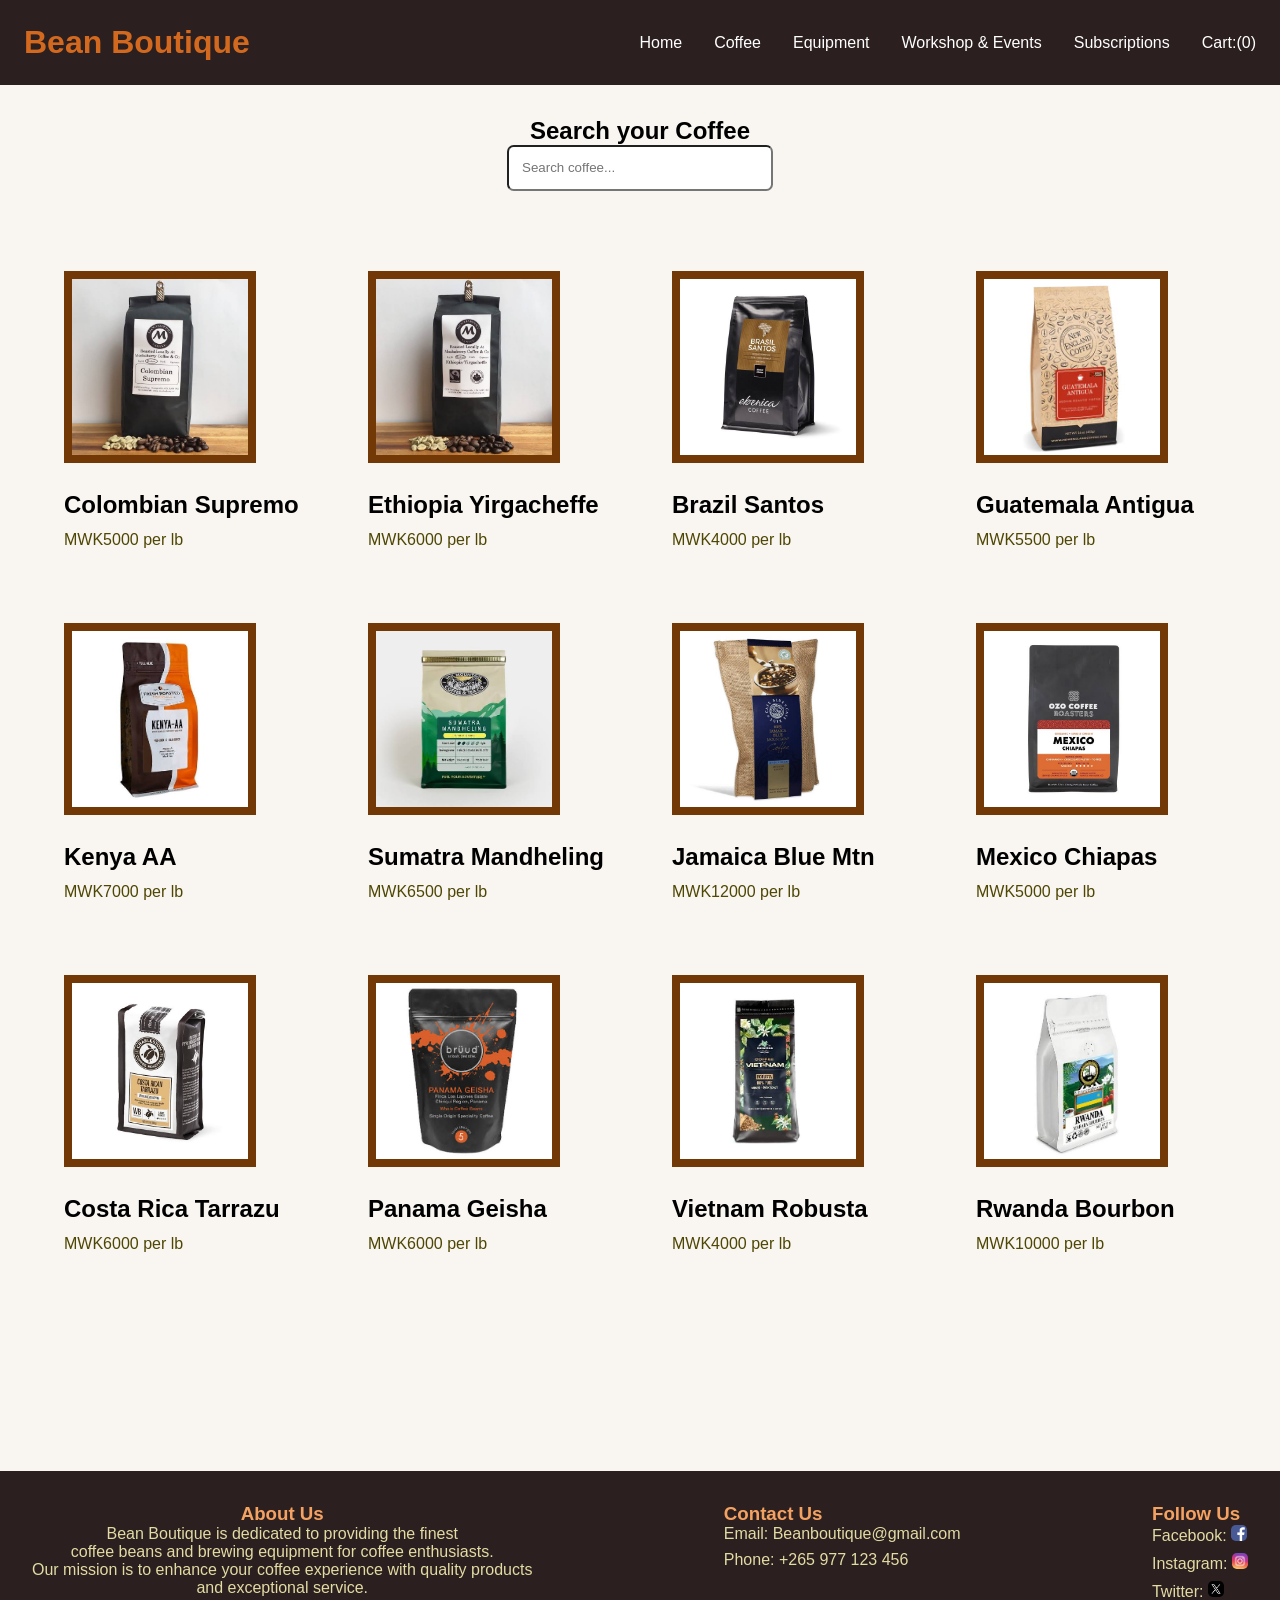
==== commit dc9f420b: "Update" ====
--- a/coffee.htm
+++ b/coffee.htm
@@ -37,62 +37,62 @@
             <div class="block" data-name="Colombian Supremo" data-price="5000" data-notes="Nutty and chocolatey" data-brewing="Pour Over, AeroPress">
                 <img src="coffee images/coffee 1.jpg" alt="Colombian Supremo">
                 <h2>Colombian Supremo</h2>
-                <p class="card-price">K5000 per lb</p>
+                <p class="card-price">MWK5000 per lb</p>
             </div>
             <div class="block" data-name="Ethiopia Yirgacheffe" data-price="6000" data-notes="Bright and floral, with a complex flavor." data-brewing="Pour Over, V60">
                 <img src="coffee images/coffee 2.jpg" alt="Ethiopia Yirgacheffe">
                 <h2>Ethiopia Yirgacheffe</h2>
-                <p class="card-price">K6000 per lb</p>
+                <p class="card-price">MWK6000 per lb</p>
             </div>
             <div class="block" data-name="Brazil Santos" data-price="4000" data-notes="A smooth and balanced coffee with a mild chocolate flavour." data-brewing="Drip, French Press">
                 <img src="coffee images/coffee 3.jpg" alt="Brazil Santos">
                 <h2>Brazil Santos</h2>
-                <p class="card-price">K4000 per lb</p>
+                <p class="card-price">MWK4000 per lb</p>
             </div>
             <div class="block" data-name="Guatemala Antigua" data-price="5500" data-notes="A well-balanced coffee with a rich, full-bodied flavor and a hint of fruitiness." data-brewing="Drip, French Press">
                 <img src="coffee images/coffee 4.jpg" alt="Guatemala Antigua">
                 <h2>Guatemala Antigua</h2>
-                <p class="card-price">K5500 per lb</p>
+                <p class="card-price">MWK5500 per lb</p>
             </div>
             <div class="block" data-name="Kenya AA" data-price="7000" data-notes="A bright and acidic coffee with a complex flavor profile." data-brewing="Pour Over, Aeropress">
                 <img src="coffee images/coffee 5.jpg" alt="Kenya AA">
                 <h2>Kenya AA</h2>
-                <p class="card-price">K7000 per lb</p>
+                <p class="card-price">MWK7000 per lb</p>
             </div>
             <div class="block" data-name="Sumatra Mandheling" data-price="6500" data-notes="A full-bodied coffee with a distinct earthy and spicy flavor." data-brewing="French Press, Drip">
                 <img src="coffee images/coffee 6.jpg" alt="Sumatra Mandheling">
                 <h2>Sumatra Mandheling</h2>
-                <p class="card-price">K6500 per lb</p>
+                <p class="card-price">MWK6500 per lb</p>
             </div>
             <div class="block" data-name="Jamaica Blue Mnt" data-price="12000" data-notes="A mild and smooth coffee with a rich, full-bodied flavor and a hint of fruitiness." data-brewing="Drip, Espresso">
                 <img src="coffee images/coffee 7.jpg" alt="Jamaica Blue Mnt">
                 <h2>Jamaica Blue Mtn</h2>
-                <p class="card-price">K12000 per lb</p>
+                <p class="card-price">MWK12000 per lb</p>
             </div>
             <div class="block" data-name="Mexico Chiapas" data-price="5000" data-notes="Nutty, with a hint of chocolate and mild spiciness." data-brewing="Espresso, French Press">
                 <img src="coffee images/coffee 8.jpg" alt="Mexico Chiapas">
                 <h2>Mexico Chiapas</h2>
-                <p class="card-price">K5000 per lb</p>
+                <p class="card-price">MWK5000 per lb</p>
             </div>
             <div class="block" data-name="Costa Rica Tarrazu" data-price="6000" data-notes="Bright and clean, with citrus acidity and honey sweetness." data-brewing="Pour Over, V60">
                 <img src="coffee images/coffee 9.jpg" alt="Costa Rica Tarrazu">
                 <h2>Costa Rica Tarrazu</h2>
-                <p class="card-price">K6000 per lb</p>
+                <p class="card-price">MWK6000 per lb</p>
             </div>
             <div class="block" data-name="Panama Geisha" data-price="6000" data-notes="Bright and floral, with a complex flavor." data-brewing="Pour Over, Siphon">
                 <img src="coffee images/coffee 10.jpg" alt="Panama Geisha">
                 <h2>Panama Geisha</h2>
-                <p class="card-price">K6000 per lb</p>
+                <p class="card-price">MWK6000 per lb</p>
             </div>
             <div class="block" data-name="Vietnam Robusta" data-price="4000" data-notes="Earthy with strong bitterness." data-brewing="Espresso, Phin Filter">
                 <img src="coffee images/coffee 11.jpg" alt="Vietnam Robusta">
                 <h2>Vietnam Robusta</h2>
-                <p class="card-price">K4000 per lb</p>
+                <p class="card-price">MWK4000 per lb</p>
             </div>
             <div class="block" data-name="Rwanda Bourbon" data-price="10000" data-notes="A well-balanced coffee with a rich, full-bodied flavor and a hint of fruitiness." data-brewing="Pour Over, AeroPress">
                 <img src="coffee images/coffee 12.jpg" alt="Rwanda Bourbon">
                 <h2>Rwanda Bourbon</h2>
-                <p class="card-price">K10000 per lb</p>
+                <p class="card-price">MWK10000 per lb</p>
             </div>
         </div>
     </div>
--- a/style.css
+++ b/style.css
@@ -264,6 +264,7 @@
     transition: 3s;
 }
 
+
 .equipments img {
   width: 14em;
   height: 14em;
@@ -396,7 +397,7 @@
     width: 30em;
     padding: 2em;
     background-color: #efd5b6;
-    border-radius: 10px;
+    border-radius: 1em;
     margin-top: 3em;
 }
 
@@ -455,32 +456,211 @@
     background-color: #efd5b6;
     border-radius: 10px;
     margin-top: 3em;
-}
-
-.cart-row button{
-    background-color: #572904;
-    color: white;
-    border: none;
-    padding: 0.4em;
-    margin-bottom: 1em;
-    cursor: pointer;
-    font-family: Arial, sans-serif;
-    border-radius: 0.5em;
-    transition: 0.3s;
-}
-
-.cart-row button:hover{
-    background-color: #E76F51;
-}
-
-#cart-total{
-    color: rgb(27, 17, 1);
+    box-shadow: 0 0.3em 0.8em rgba(44, 31, 31, 0.15);
 }
 
 .cart-container h1{
     text-decoration:wavy underline;
     font-size:x-large;
     padding-bottom: 1em;
+    color: #2C1F1F;
+}
+
+.cart-row{
+    display: flex;
+    align-items: center;
+    justify-content: space-between;
+    gap: 1em;
+    background-color: #f9f5f0;
+    padding: 0.8em 1em;
+    border-radius: 0.6em;
+    margin-bottom: 1em;
+    font-family: Arial, sans-serif;
+    color: #2C1F1F;
+    flex-wrap: wrap;
+}
+
+.cart-row span{
+    font-family: Arial, sans-serif;
+}
+
+.qty-controls{
+    display: flex;
+    align-items: center;
+    gap: 0.6em;
+}
+
+.qty-controls button{
+    background-color: #572904;
+    color: white;
+    border: none;
+    width: 1.8em;
+    height: 1.8em;
+    border-radius: 50%;
+    cursor: pointer;
+    font-family: Arial, sans-serif;
+    font-size: 1em;
+    line-height: 1;
+    transition: 0.3s;
+}
+
+.qty-controls button:hover{
+    background-color: #E76F51;
+}
+
+.cart-row button:not(.qty-controls button){
+    background-color: #722F37;
+    color: white;
+    border: none;
+    padding: 0.4em 0.8em;
+    cursor: pointer;
+    font-family: Arial, sans-serif;
+    border-radius: 0.5em;
+    transition: 0.3s;
+}
+
+.cart-row button:not(.qty-controls button):hover{
+    background-color: #a83e49;
+}
+
+#cart-total{
+    color: #2C1F1F;
+    font-size: 1.3em;
+    font-weight: bold;
+    text-align: right;
+    margin-top: 1em;
+    padding-top: 0.8em;
+    border-top: 0.15em dashed #572904;
+}
+
+#cart-items p{
+    text-align: center;
+    font-style: italic;
+    color: #4e4704;
+    padding: 1em 0;
+}
+
+.promo-row{
+    display: flex;
+    gap: 0.5em;
+    margin-top: 1.5em;
+}
+
+.promo-row input{
+    flex: 1;
+    padding: 0.6em;
+    border: 0.1em solid #957373;
+    border-radius: 0.5em;
+    font-family: Arial, sans-serif;
+}
+
+.promo-row button{
+    background-color: #572904;
+    color: white;
+    border: none;
+    padding: 0.6em 1.2em;
+    cursor: pointer;
+    font-family: Arial, sans-serif;
+    border-radius: 0.5em;
+    transition: 0.3s;
+}
+
+.promo-row button:hover{
+    background-color: #E76F51;
+}
+
+#promo-message{
+    font-family: Arial, sans-serif;
+    font-size: 0.9em;
+    margin-top: 0.5em;
+    min-height: 1.2em;
+}
+
+#checkout-btn{
+    display: block;
+    width: 100%;
+    background-color: #572904;
+    color: white;
+    border: none;
+    padding: 1em;
+    margin-top: 1.5em;
+    cursor: pointer;
+    font-family: Arial, sans-serif;
+    font-size: 1.1em;
+    border-radius: 0.5em;
+    transition: 0.3s;
+}
+
+#checkout-btn:hover{
+    background-color: #E76F51;
+}
+
+.special-offers{
+    padding: 1em; 
+    text-align: center;
+    font-family: Arial, sans-serif;
+    margin-top:2em;
+}
+
+.offer{
+    padding: 1em; 
+    text-align: center;
+    font-family: Arial, sans-serif;
+    margin-top:2em;
+} 
+/* Offers */
+
+
+.subscription-section{
+    padding: 1em; 
+    text-align: center;
+    font-family: Arial, sans-serif;
+    margin-top:2em;
+}
+
+.subscription{
+    display:flex;
+    grid-template-columns: repeat(4, 7em);
+    gap: 7em;
+    align-items: center;
+    justify-content: center;
+    padding:5em;
+    background-color: #efd5b6;
+    margin-top: 3em;
+    padding-bottom: 15em;
+    
+}
+
+.sub{
+    width: 100%;
+    height: 18em;
+    display: flex;
+    flex-direction:column;
+    gap: 1em;
+}
+
+/* Toast popup */
+
+#toast {
+    position: fixed;
+    bottom: 2em;
+    left: 50%;
+    transform: translateX(-50%) translateY(1em);
+    background-color: #2C1F1F;
+    color: #F4A261;
+    padding: 0.8em 1.5em;
+    border-radius: 0.5em;
+    font-family: Arial, sans-serif;
+    box-shadow: 0 0.3em 0.8em rgba(0, 0, 0, 0.3);
+    opacity: 0;
+    pointer-events: none;
+    transition: opacity 0.3s ease, transform 0.3s ease;
+    z-index: 999;
+}
+
+#toast.show {
+    opacity: 1;
+    transform: translateX(-50%) translateY(0);
 }
 
 /* interactivity */
